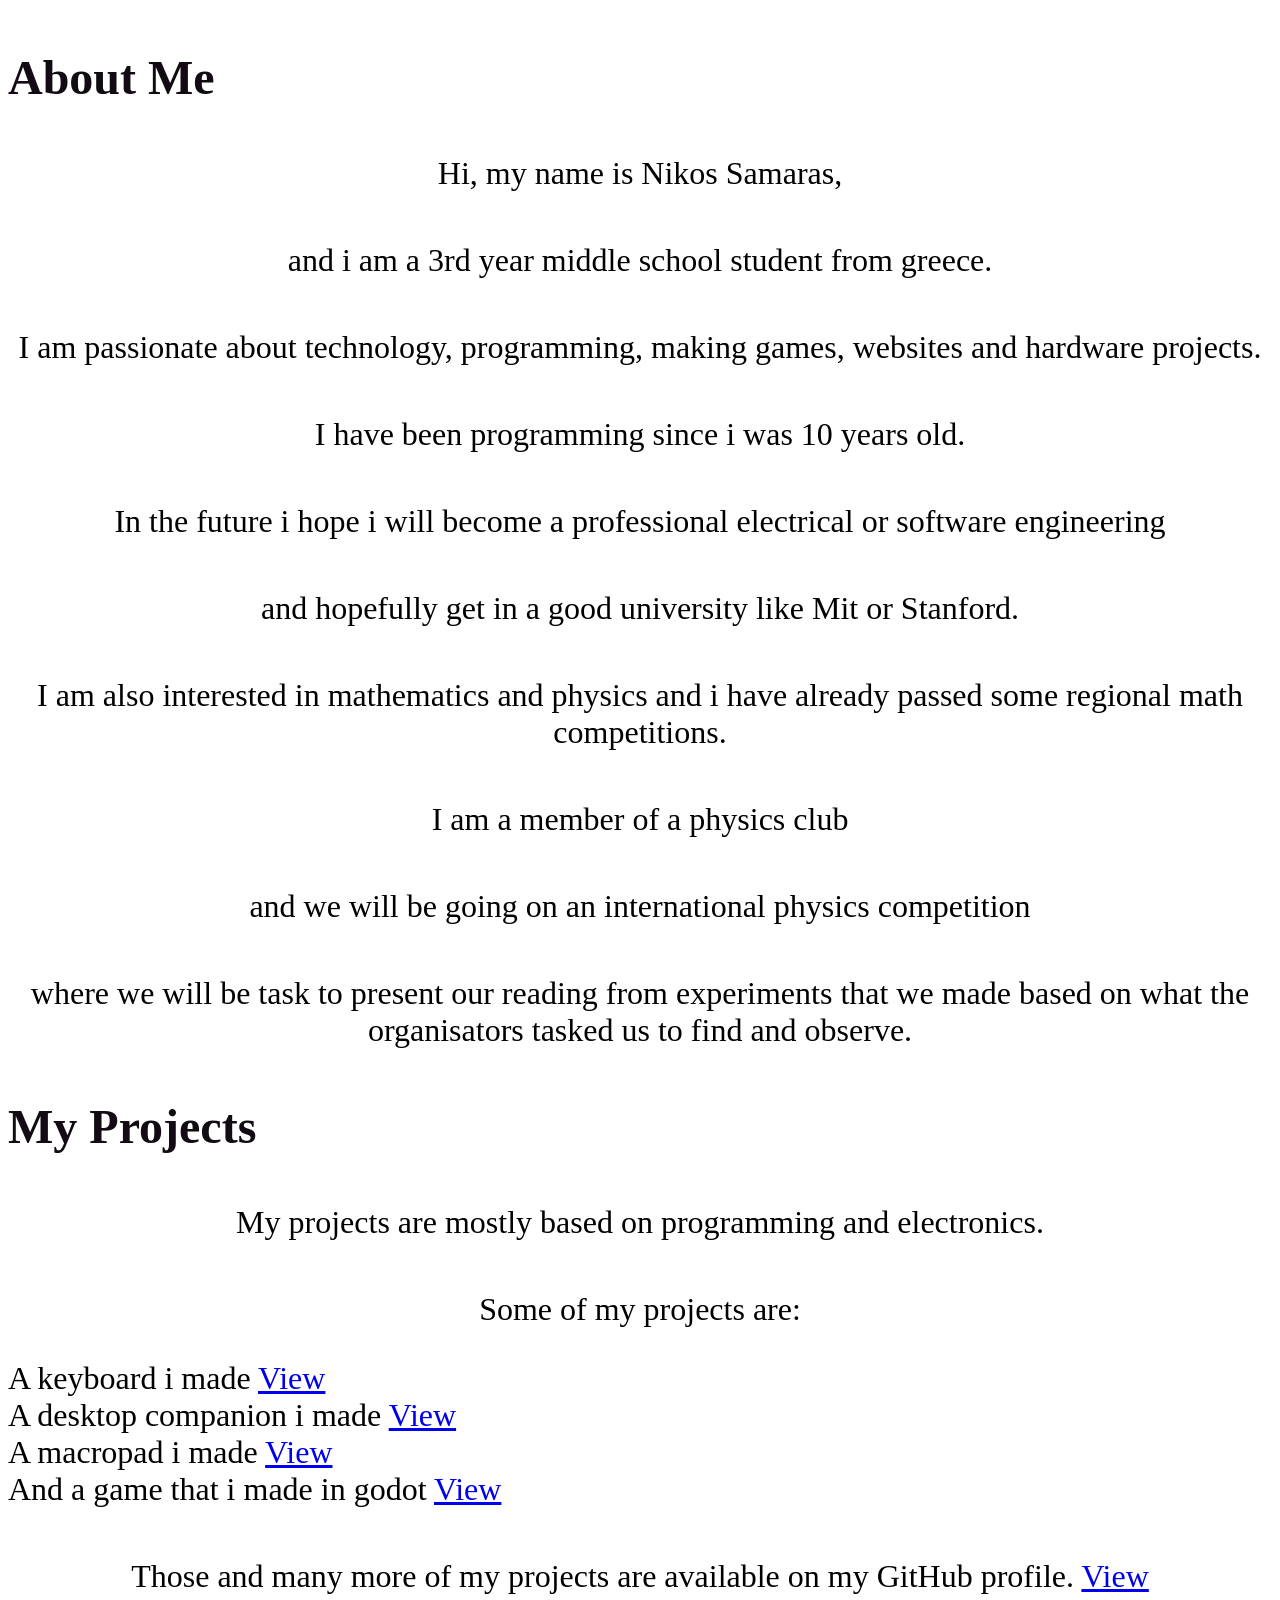
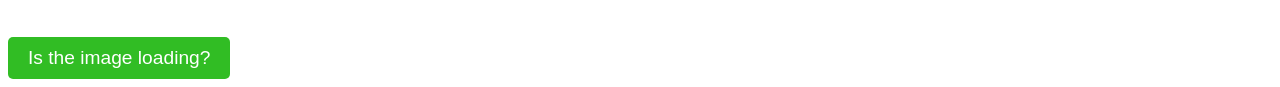
==== page1.html @ a3773c39 "Add files via upload" ====
<html lang="en">
<head>
    <meta charset="UTF-8">
    <meta name="viewport" content="width=device-width, initial-scale=1.0">
    <title>About Me</title>
    <link rel="stylesheet" href="style.css">
</head>
<body>
    <h1>About Me</h1>
    <p>Hi, my name is Nikos Samaras,</p>
    <p>and i am a 3rd year middle school student from greece.</p>
    <p>I am passionate about technology, programming, making games, websites and hardware projects.</p>
    <p>I have been programming since i was 10 years old.</p>
    <p>In the future i hope i will become a professional electrical or software engineering</p>
    <p>and hopefully get in a good university like Mit or Stanford.</p>
    <p>I am also interested in mathematics and physics and i have already passed some regional math competitions.</p>
    <p>I am a member of a physics club</p>
    <p>and we will be going on an international physics competition</p>
    <p>where we will be task to present our reading from experiments that we made based on what the organisators tasked us to find and observe.</p>
    <h1>My Projects</h1>
    <p>My projects are mostly based on programming and electronics.</p>
    <p>Some of my projects are:</p>
    <ul>
        <li>A keyboard i made <a href="https://github.com/Nikolaossamaras/marinboard">View</a></li>
        <li>A desktop companion i made <a href="https://github.com/Nikolaossamaras/Desktop-companion">View</a></li>
        <li>A macropad i made <a href="https://github.com/Nikolaossamaras/scapad">View</a></li>
        <li>And a game that i made in godot <a href="https://github.com/Nikolaossamaras/Skybound">View</a></li>
    </ul>
    <p>Those and many more of my projects are available on my GitHub profile. <a href="https://github.com/Nikolaossamaras">View</a></p>
    <button id="btn2">Is the image loading?</button>
    <script src="index.js"></script>
</body>
</html>
---- style.css ----
button {
    margin-top: 10px;
    background-color: #31bd24;
    font-size: 1.2em;
    border: none;
    padding: 10px 20px;
    cursor: pointer;
    border-radius: 5px;
    color: white;
}


h1 {
    color: #120b13;
    margin-top: 50px;
    font-size: 3em;
}


p {
    color: #000000;
    text-align: center;
    margin-top: 50px;
    font-size: 2em;
}

img {
    display: block;
    margin: 0 auto;
    max-width: 100%;
    height: auto;
}

ul {
    list-style-type: none;
    padding: 0;
    margin: 0;
    font-size: 2em;
}
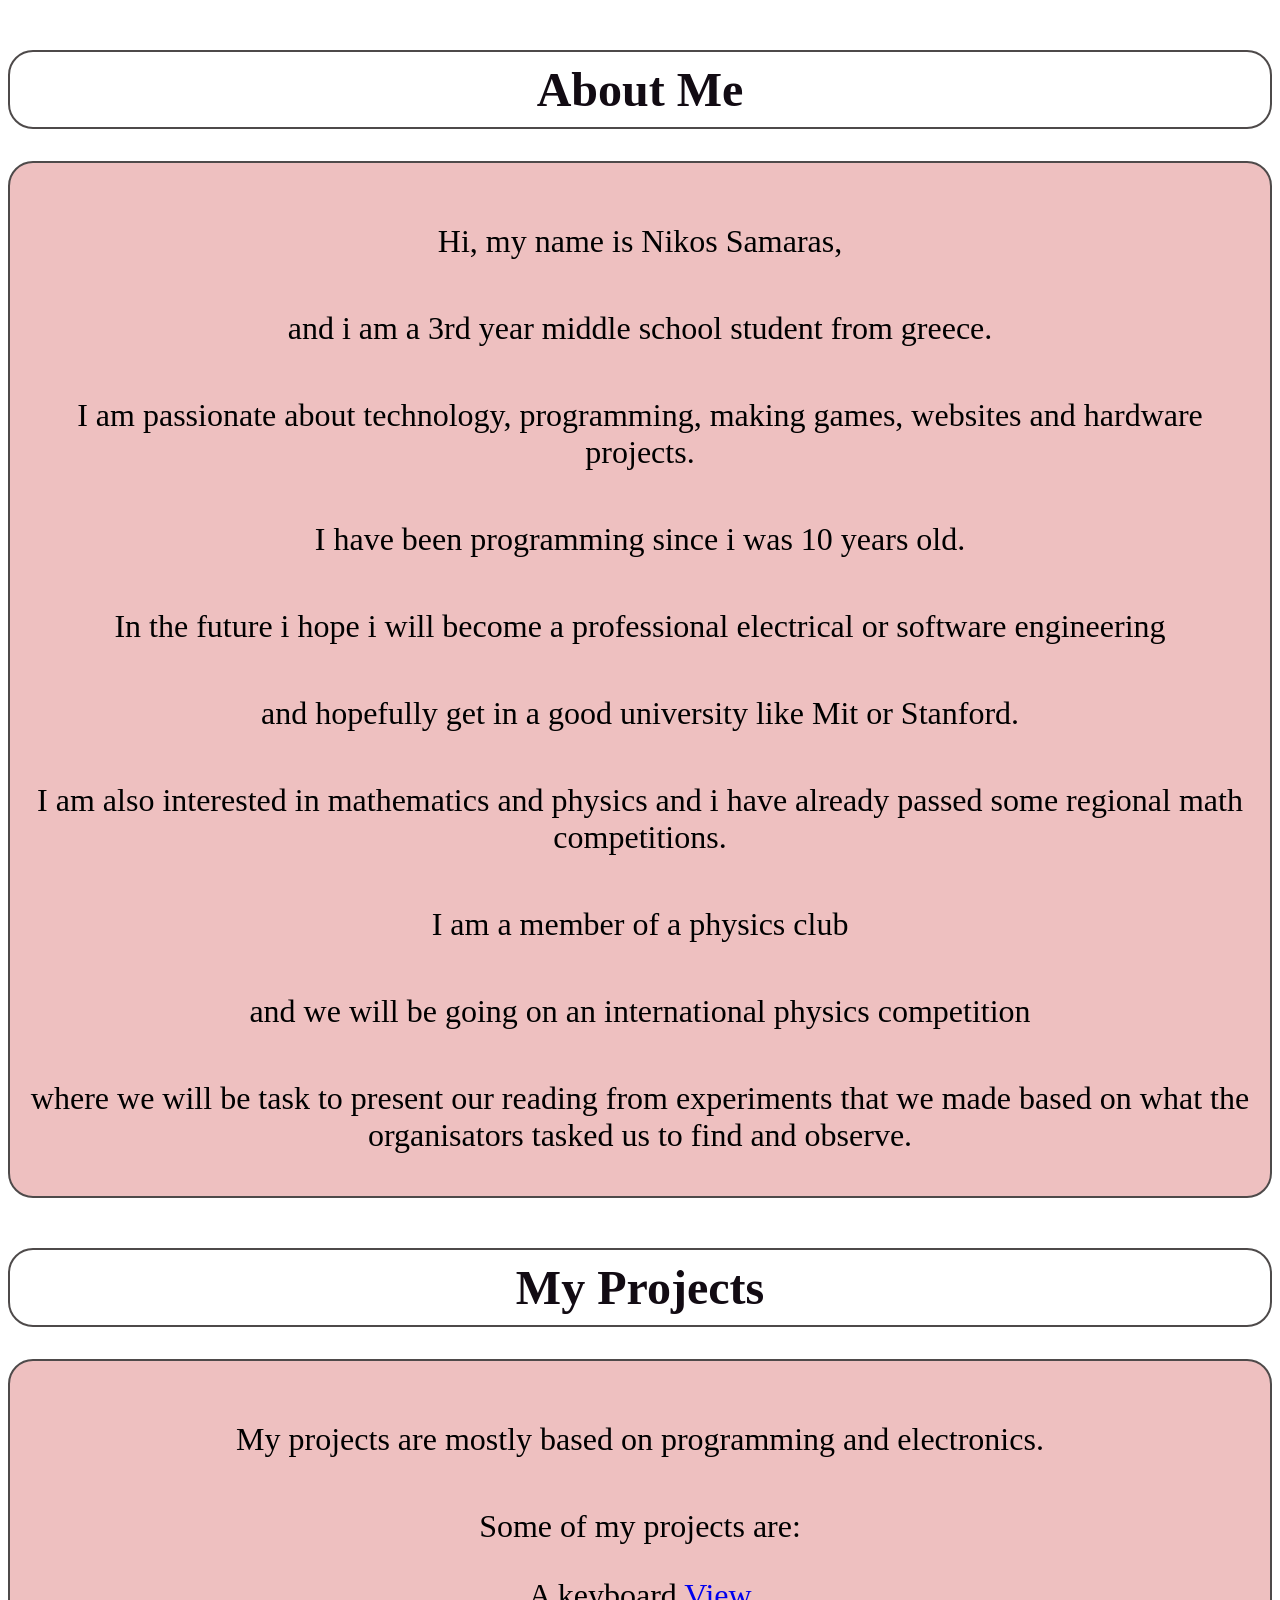
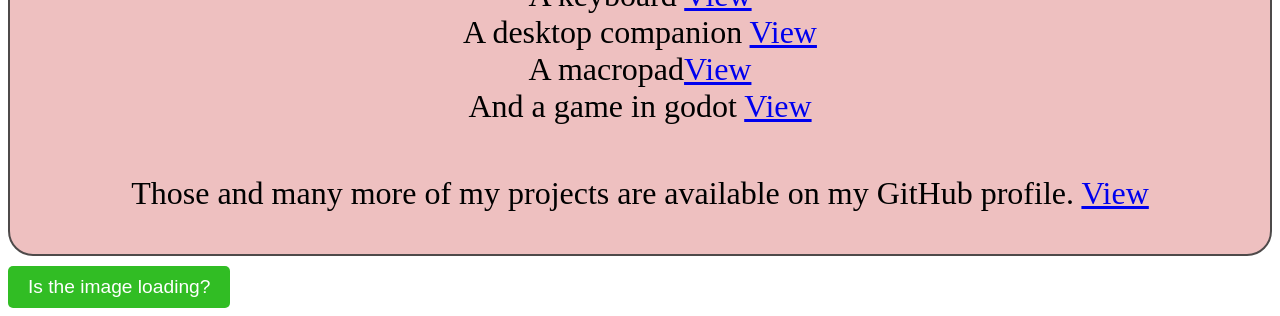
==== commit 58ebd442: "Update page1.html" ====
--- a/page1.html
+++ b/page1.html
@@ -7,6 +7,7 @@
 </head>
 <body>
     <h1>About Me</h1>
+    <div class="text-box">
     <p>Hi, my name is Nikos Samaras,</p>
     <p>and i am a 3rd year middle school student from greece.</p>
     <p>I am passionate about technology, programming, making games, websites and hardware projects.</p>
@@ -17,17 +18,20 @@
     <p>I am a member of a physics club</p>
     <p>and we will be going on an international physics competition</p>
     <p>where we will be task to present our reading from experiments that we made based on what the organisators tasked us to find and observe.</p>
+    </div>
     <h1>My Projects</h1>
+    <div class="text-box">
     <p>My projects are mostly based on programming and electronics.</p>
     <p>Some of my projects are:</p>
     <ul>
-        <li>A keyboard i made <a href="https://github.com/Nikolaossamaras/marinboard">View</a></li>
-        <li>A desktop companion i made <a href="https://github.com/Nikolaossamaras/Desktop-companion">View</a></li>
-        <li>A macropad i made <a href="https://github.com/Nikolaossamaras/scapad">View</a></li>
-        <li>And a game that i made in godot <a href="https://github.com/Nikolaossamaras/Skybound">View</a></li>
+        <li>A keyboard  <a href="https://github.com/Nikolaossamaras/marinboard">View</a></li>
+        <li>A desktop companion  <a href="https://github.com/Nikolaossamaras/Desktop-companion">View</a></li>
+        <li>A macropad<a href="https://github.com/Nikolaossamaras/scapad">View</a></li>
+        <li>And a game in godot <a href="https://github.com/Nikolaossamaras/Skybound">View</a></li>
     </ul>
     <p>Those and many more of my projects are available on my GitHub profile. <a href="https://github.com/Nikolaossamaras">View</a></p>
+    </div>
     <button id="btn2">Is the image loading?</button>
     <script src="index.js"></script>
 </body>
-</html>+</html>
--- a/style.css
+++ b/style.css
@@ -9,13 +9,23 @@
     color: white;
 }
 
-
 h1 {
+    border: 2px solid #4e4a4a;  
+    padding: 10px;   
+    border-radius: 25px;       
     color: #120b13;
     margin-top: 50px;
     font-size: 3em;
+    text-align: center;
 }
+.text-box {
+  border: 2px solid #4e4a4a;   
+  padding: 10px;               
+  background-color: #eec0c0;   
+  text-align: center;
+  border-radius: 25px;            
 
+}
 
 p {
     color: #000000;
@@ -36,4 +46,4 @@
     padding: 0;
     margin: 0;
     font-size: 2em;
-}+}
